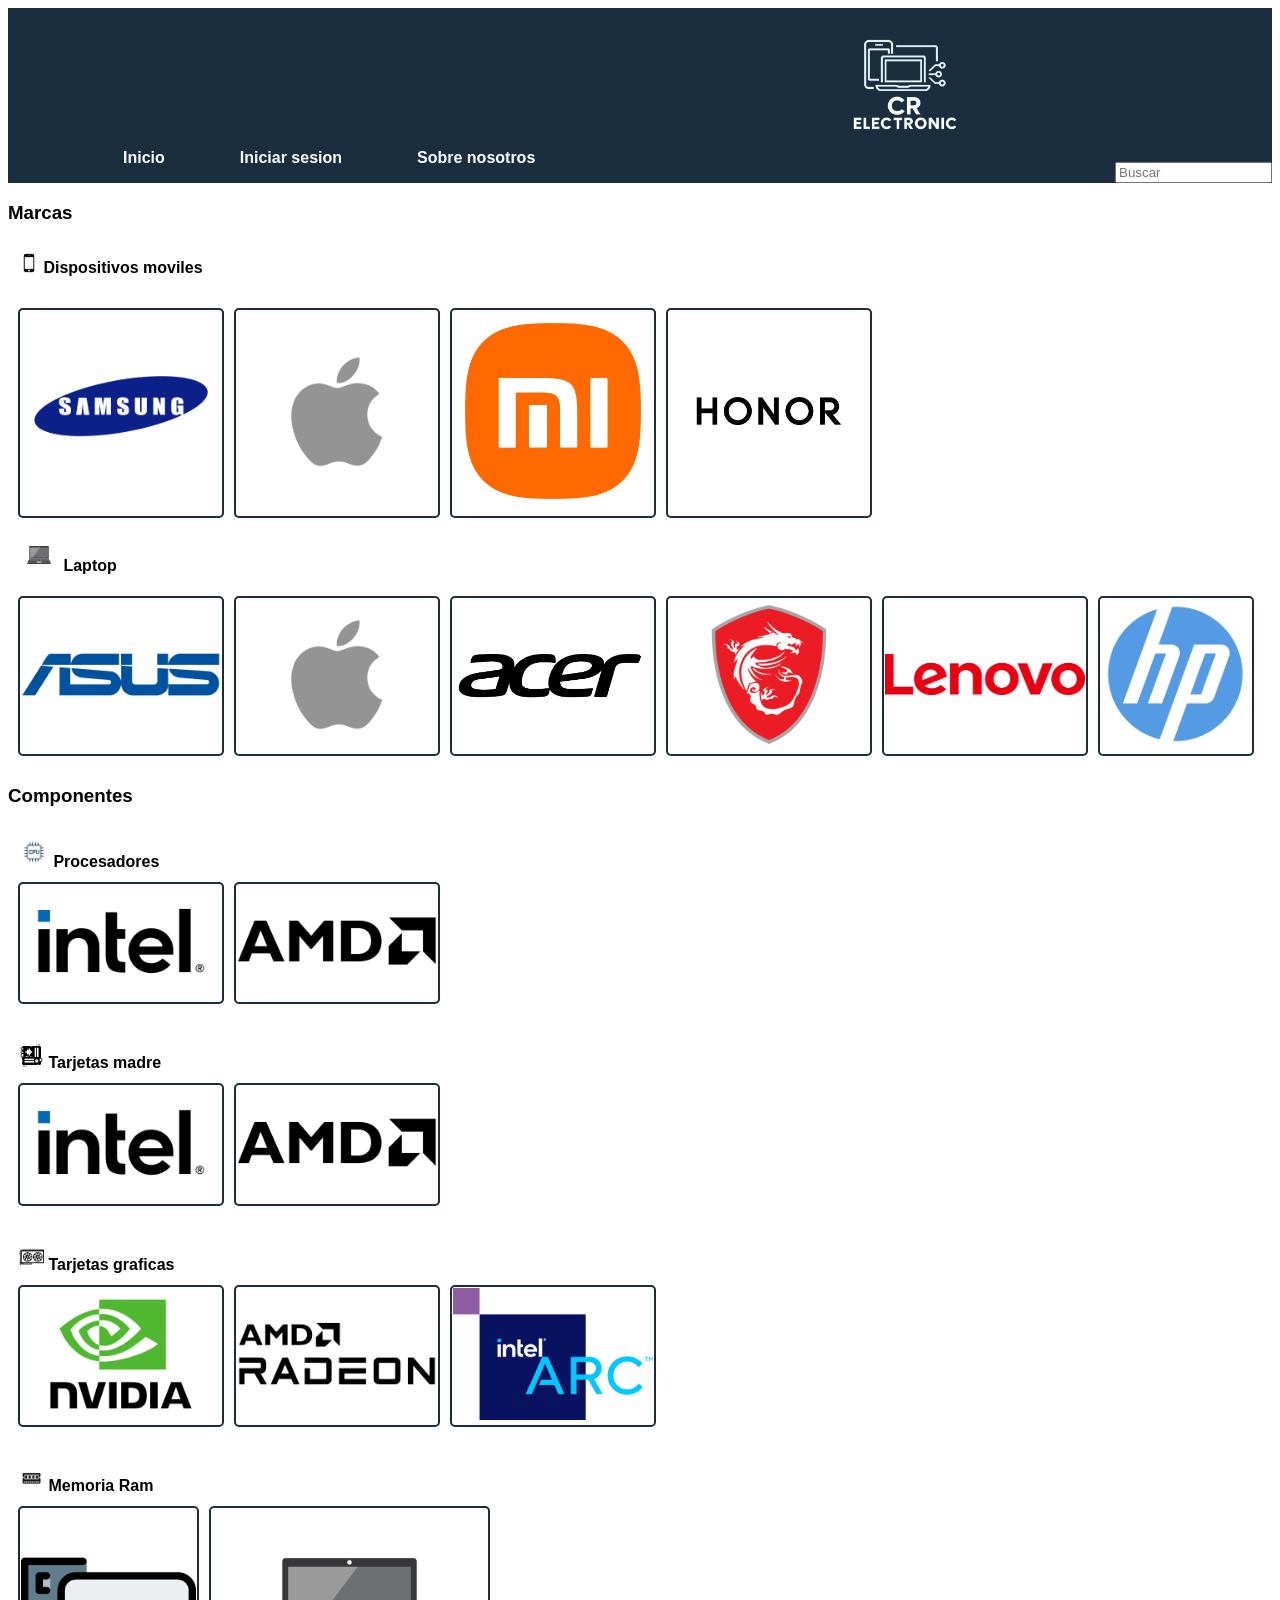
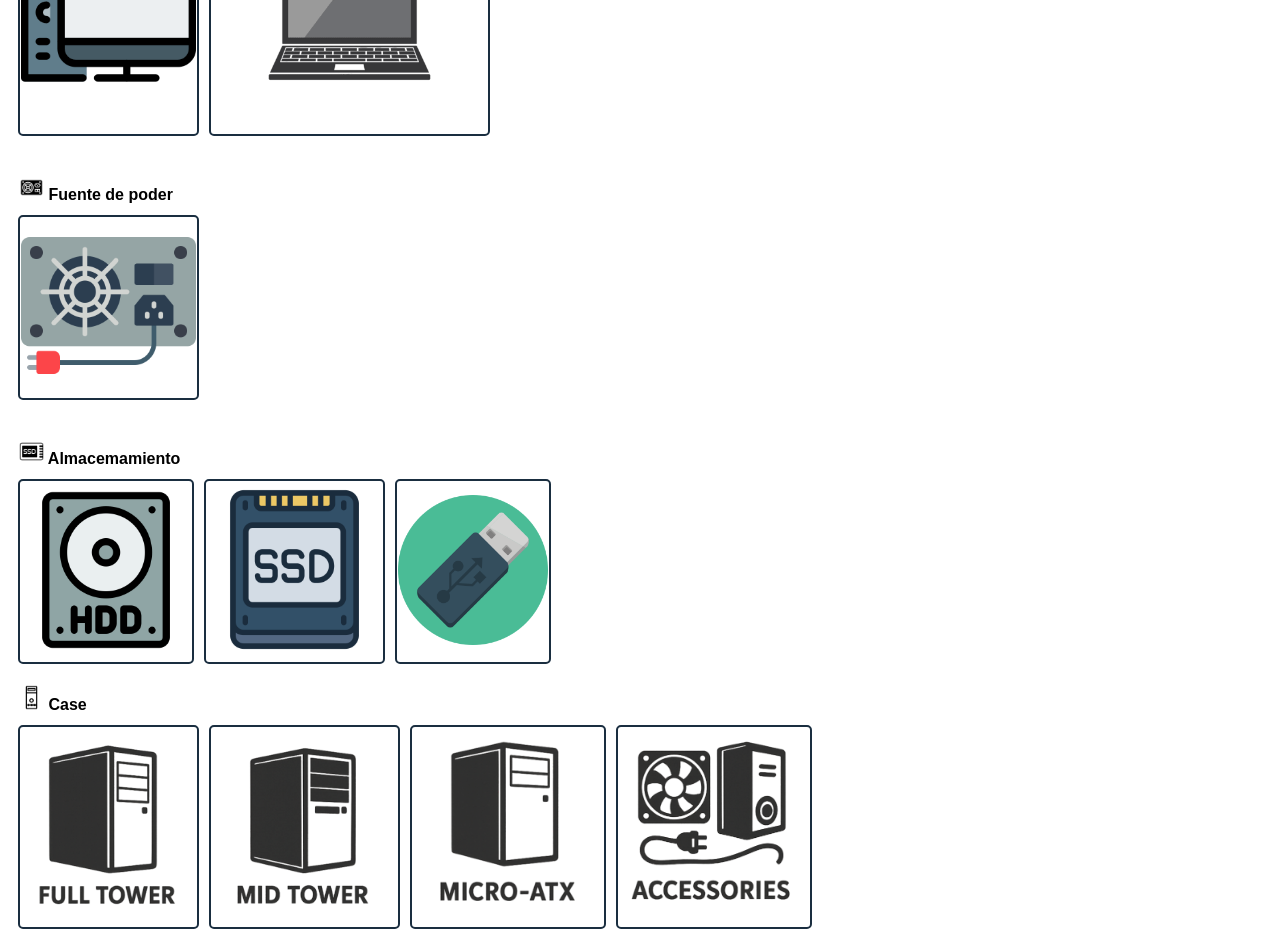
==== Categorias.html @ baec9e08 "Update link in Categorias.html to point to index.html" ====
<!DOCTYPE html>
<html lang="es">
<head>
    <meta charset="UTF-8">
    <meta name="viewport" content="width=device-width, initial-scale=1.0">
    <title>Categorias</title>
    <link rel="stylesheet" href="style-Categorias.css">
</head>
<body>
    <header>
        <div class="menu">
                <nav>
                    <ul>
                        <li><a href="index.html">Inicio</a></li>
                        <li><a href="">Iniciar sesion</a></li>
                        <li><a href="#">Sobre nosotros</a></li>
                    </ul>
                </nav>
            <div>
                <a href=""></a>
                <img src="logo-empresa/logo-empresa-blanco.png" width="150">
                <div style="text-align: end;">
                    <input type="search" id="buscar" placeholder="Buscar">
                </div>
            </div>
        </div>
    </header>
    <div>
    <h3>Marcas</h3>
        <div>
            <table>
                <tr>
                    <thead>
                        <th><a href=""><img src="icons/celulares.png" width="20"> Dispositivos moviles</a></th>
                    </thead>
                </tr>
                <tr>
                    <tbody>
                        <td><a href=""><img src="logo celulares/samsung-logo.png" width="200"></a></td>
                        <td><a href=""><img src="logo celulares/Apple-Logo.png" width="200"></a></td>
                        <td><a href=""><img src="logo celulares/xiaomi.png" width="200"></a></td>
                        <td><a href=""><img src="logo celulares/HONOR-LOGO.png" width="200"></a></td>
                    </tbody>
                </tr>
                <tr>
                    <thead>
                        <th><a href=""><img src="icons/Laptop.png" width="40"> Laptop</a></th>
                    </thead>
                </tr>
                <tr>
                    <tbody>
                        <td><a href=""><img src="Logo-laptop/Asus-Logo.png" width="200"></a></td>
                        <td><a href=""><img src="logo celulares/Apple-Logo.png" width="200"></a></td>
                        <td><a href=""><img src="Logo-laptop/Acer-Logo-PNG-Pic.png" width="200"></a></td>
                        <td><a href=""><img src="Logo-laptop/msi-logo.png" width="200"></a></td>
                        <td><a href=""><img src="Logo-laptop/Lenovo-Logo.png" width="200"></a></td>
                        <td><a href=""><img src="Logo-laptop/hp-logo.png" width="150"></a></td>

                    </tbody>
                </tr>
            </table>
        </div>
        <div>
            <h3>Componentes</h3>
            <!--procesadores-->
            <div>
                <table>
                    <thead>
                        <tr>
                            <th><a href=""><img src="icons/CPU.png" width="30"> Procesadores</a></th>
                        </tr>
                    </thead>
                    <tbody>
                        <tr>
                            <td><a href=""><img src="componentes PC/procesador-tarjeta madre/Intel-Logo-PNG.png" width="200"></a></td>
                            <td><a href=""><img src="componentes PC/procesador-tarjeta madre/AMD-Logo.png" width="200"></a></td>
                        </tr>
                    </tbody>
                </table>
            </div>
            <br>
            <!--Tarjetas madres-->
            <div>
                <table>
                    <thead>
                        <tr>
                            <th><a href=""><img src="icons/tarjeta-madre.png" width="25"> Tarjetas madre</a></th>
                        </tr>
                    </thead>
                    <tbody>
                        <tr>
                            <td><a href=""><img src="componentes PC/procesador-tarjeta madre/Intel-Logo-PNG.png" width="200"></a></td>
                            <td><a href=""><img src="componentes PC/procesador-tarjeta madre/AMD-Logo.png" width="200"></a></td>
                        </tr>
                    </tbody>
                </table>
            </div>
            <br>
            <!--Tarjetas graficas-->
            <div>
                <table>
                    <thead>
                        <tr>
                            <th><a href=""><img src="icons/tarjeta-grafica.png" width="25"> Tarjetas graficas</a></th>
                        </tr>
                    </thead>
                    <tbody>
                        <tr>
                            <td><a href=""><img src="componentes PC/Grafica/Nvidia-Logo.png" width="200"></a></td>
                            <td><a href=""><img src="componentes PC/Grafica/AMD-Radeon-Logo.png" width="200"></a></td>
                            <td><a href=""><img src="componentes PC/Grafica/intel-ARC-logo.png" width="200"></a></td>
                        </tr>
                    </tbody>
                </table>
            </div>
            <br>
            <!--Ram-->
            <div>
                <table>
                    <thead>
                        <tr>
                            <th><a href=""><img src="icons/memoria-ram.png" width="25"> Memoria Ram</a></th>
                        </tr>
                    </thead>
                    <tbody>
                        <tr>
                            <td><a href=""><img src="componentes PC/Memoria Ram/PC.png" width="175"></a></td>
                            <td><a href=""><img src="componentes PC/Memoria Ram/laptop.png" width="275"></a></td>
                        </tr>
                    </tbody>
                </table>
            </div>
            <br>
            <!--Fuentes de poder-->
            <div>
                <table>
                    <thead>
                        <tr>
                            <th><a href=""><img src="icons/Fuente de poder.png" width="25"> Fuente de poder</a></th>
                        </tr>
                    </thead>
                    <tbody>
                        <tr>
                            <td><a href=""><img src="componentes PC/Fuente de poder/Fuente de poder.png" width="175"></a></td>
                        </tr>
                    </tbody>
                </table>
            </div>
            <br>
            <!--Almacenamiento-->
            <div>
                <table>
                    <thead>
                        <tr>
                            <th><a href=""><img src="icons/almacemamiento.png" width="25"> Almacemamiento</a></th>
                        </tr>
                    </thead>
                    <tbody>
                        <tr>
                            <td><a href=""><img src="componentes PC/Almacenamiento/HHD.png" width="170"></a></td>
                            <td><a href=""><img src="componentes PC/Almacenamiento/SSD.png" width="175"></a></td>
                            <td><a href=""><img src="componentes PC/Almacenamiento/Memoria USB.png" width="150"></a></td>
                        </tr>
                    </tbody>
                </table>
            </div>
            <!--Case-->
            <div>
                <table>
                    <thead>
                        <tr>
                            <th><a href=""><img src="icons/case.png" width="25"> Case</a></th>
                        </tr>
                    </thead>
                    <tbody>
                        <td><a href=""><img src="componentes PC/Case-PC/cases-full-tower.png" width="175"></a></td>
                        <td><a href=""><img src="componentes PC/Case-PC/cases-mid-tower.png" width="185"></a></td>
                        <td><a href=""><img src="componentes PC/Case-PC/cases-micro-ATX.png" width="190"></a></td>
                        <td><a href=""><img src="componentes PC/Case-PC/cases-accessories.png" width="190"></a></td>
                    </tbody>
                </table>
            </div>    
            <!--Enfriamento-->
            <div>
                <table>

                </table>
                </div>
                <!--Monitores-->
                <div>
                    <table>
                        
                    </table>
                </div>
            </div>
        </div>
    </div>
</body>
</html>
---- style-Categorias.css ----
*{
    font-family: 'Gill Sans', 'Gill Sans MT', Calibri, 'Trebuchet MS', sans-serif;
    color: black;
    text-decoration: none;
}

table{
    text-align: left;
    border-collapse: separate; 
    border-spacing: 10px;
}

td {
    text-align: center;
    width: 150px;
    height: auto;
    border: 2px solid #1a2e40;
    border-radius: 5px;
}

header{
    background-color: #1a2e40; 
    text-align: center;
}

nav{
    float: left;
}

nav ul li{
    list-style: none;
    margin-left: 75px;
    padding: 25px 0;
    float: left;
    position: relative;
    top: 100px;  
}

nav ul li a{
    text-decoration: none;
    color: white;
    font-weight: bold;
}

nav ul li a::before {
    display:flow-root;
    content: '' ;
    width: 0%;
    background:rgb(254, 254, 254);
    height: 5px;
    top: 50px;
    position:absolute ;
    transition: width 0.2s;
 
}

nav ul li a:hover::before{
    width: 100%;
}
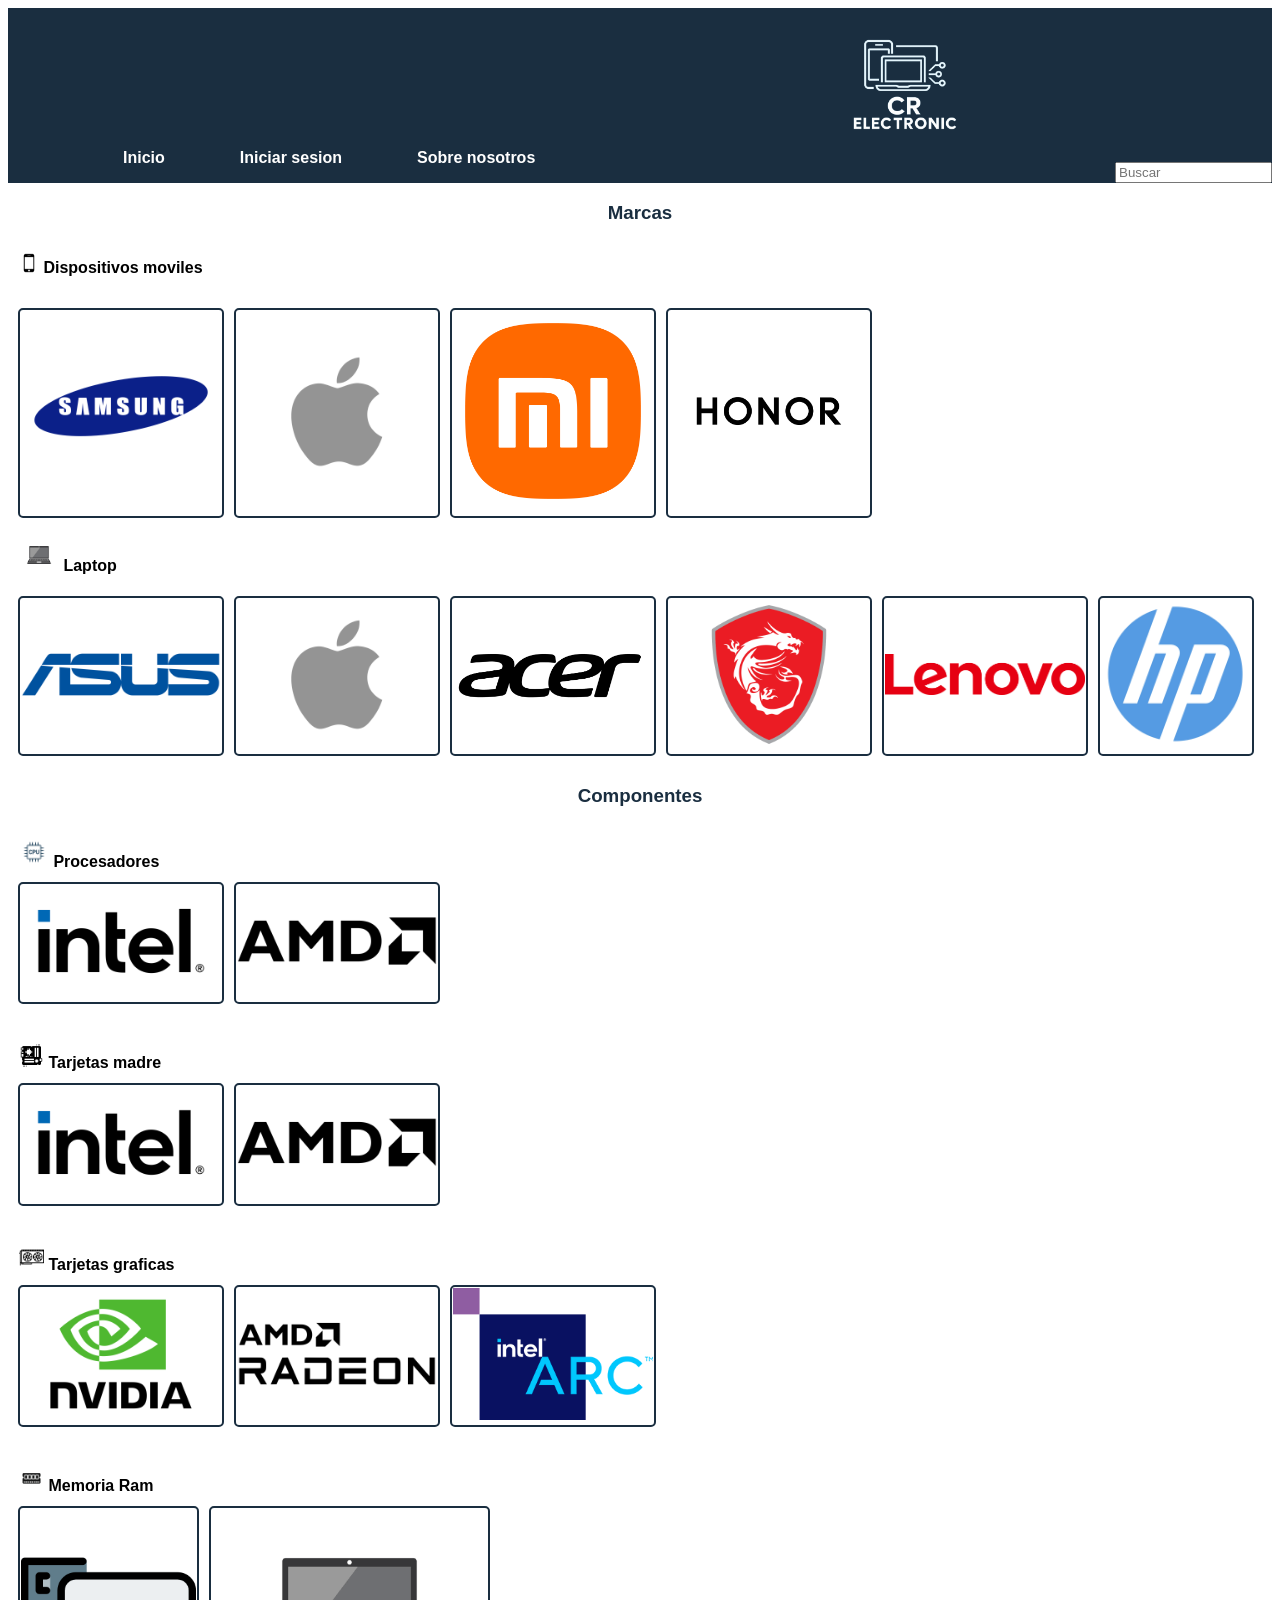
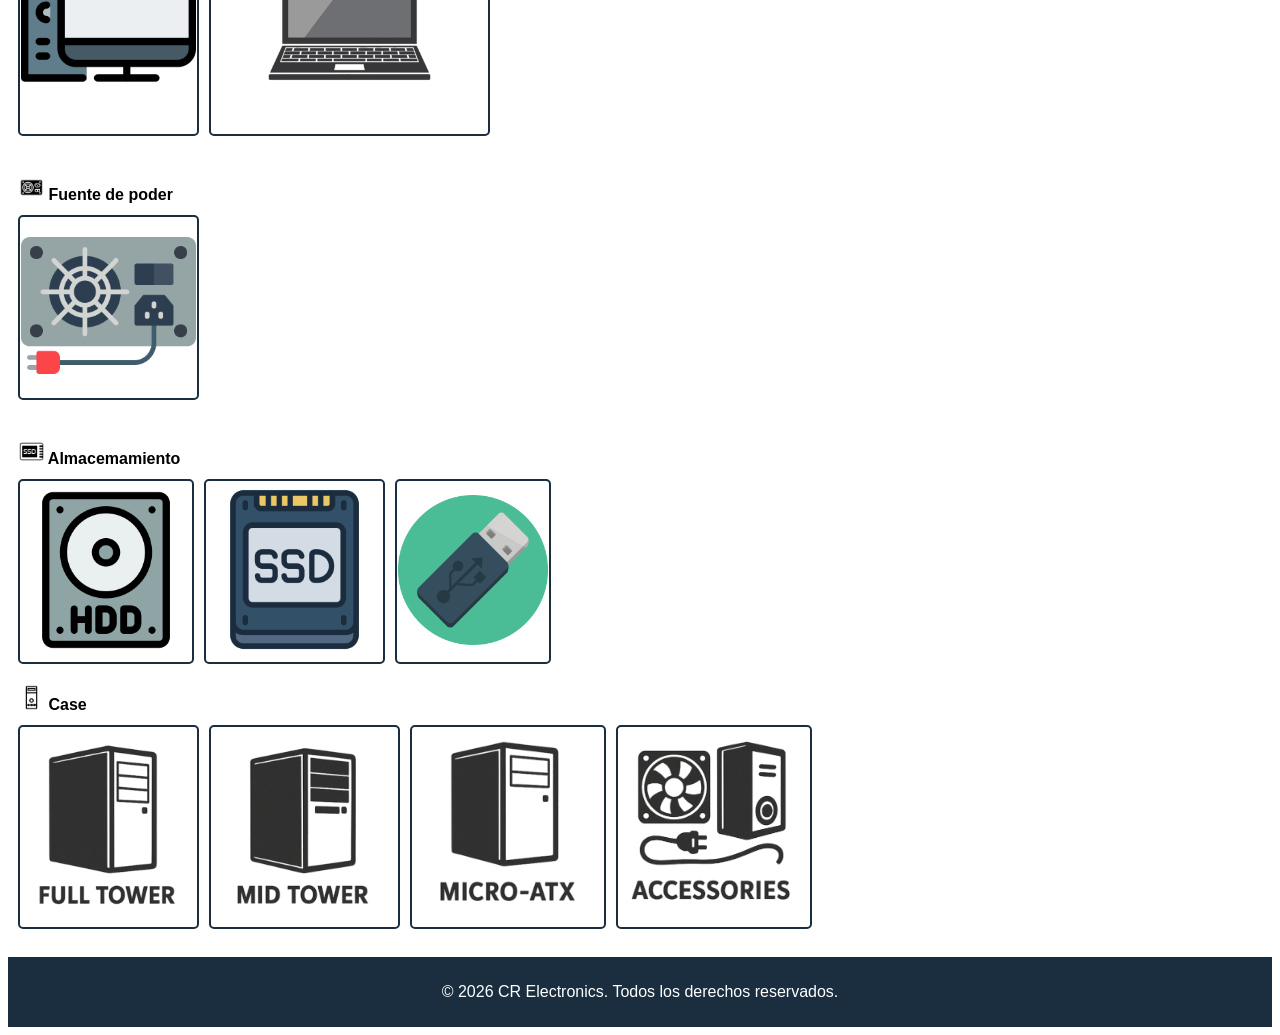
==== commit 8c20f33e: "Add new image for Acer Predator Helios 18 laptop" ====
--- a/Categorias.html
+++ b/Categorias.html
@@ -7,12 +7,14 @@
     <link rel="stylesheet" href="style-Categorias.css">
 </head>
 <body>
+    <button id="btnTop">↑ Arriba</button>
+    <script src="Boton-inicio.JS"></script>
     <header>
         <div class="menu">
                 <nav>
                     <ul>
-                        <li><a href="index.html">Inicio</a></li>
-                        <li><a href="">Iniciar sesion</a></li>
+                        <li><a href="./index.html">Inicio</a></li>
+                        <li><a href="./inicio-sesion.html">Iniciar sesion</a></li>
                         <li><a href="#">Sobre nosotros</a></li>
                     </ul>
                 </nav>
@@ -195,5 +197,9 @@
             </div>
         </div>
     </div>
+    <br>
+    <footer>
+        <p>&copy; 2026 CR Electronics. Todos los derechos reservados.</p>
+    </footer>
 </body>
 </html>
--- a/style-Categorias.css
+++ b/style-Categorias.css
@@ -1,8 +1,39 @@
 *{
     font-family: 'Gill Sans', 'Gill Sans MT', Calibri, 'Trebuchet MS', sans-serif;
-    color: black;
     text-decoration: none;
 }
+
+h3{
+    text-align: center;
+    color: #1a2e40;
+}
+
+a{
+    text-decoration: none;
+    color: black;
+}
+
+#btnTop {
+    display: none; /* oculto por defecto */
+    position: fixed;
+    bottom: 20px;
+    right: 20px;
+    z-index: 99;
+    font-size: 16px;
+    border: none;
+    outline: none;
+    background-color: black;
+    color: white;
+    cursor: pointer;
+    padding: 10px 15px;
+    border-radius: 5px;
+    transition: opacity 0.3s;
+}
+
+#btnTop:hover {
+    background-color: #555;
+}
+
 
 table{
     text-align: left;
@@ -56,4 +87,16 @@
 
 nav ul li a:hover::before{
     width: 100%;
+}
+
+main {
+    margin-left: 220px;
+    padding: 20px;
+}
+
+footer{
+    background-color: #1a2e40;
+    color: white;
+    text-align: center;
+    padding: 10px;
 }
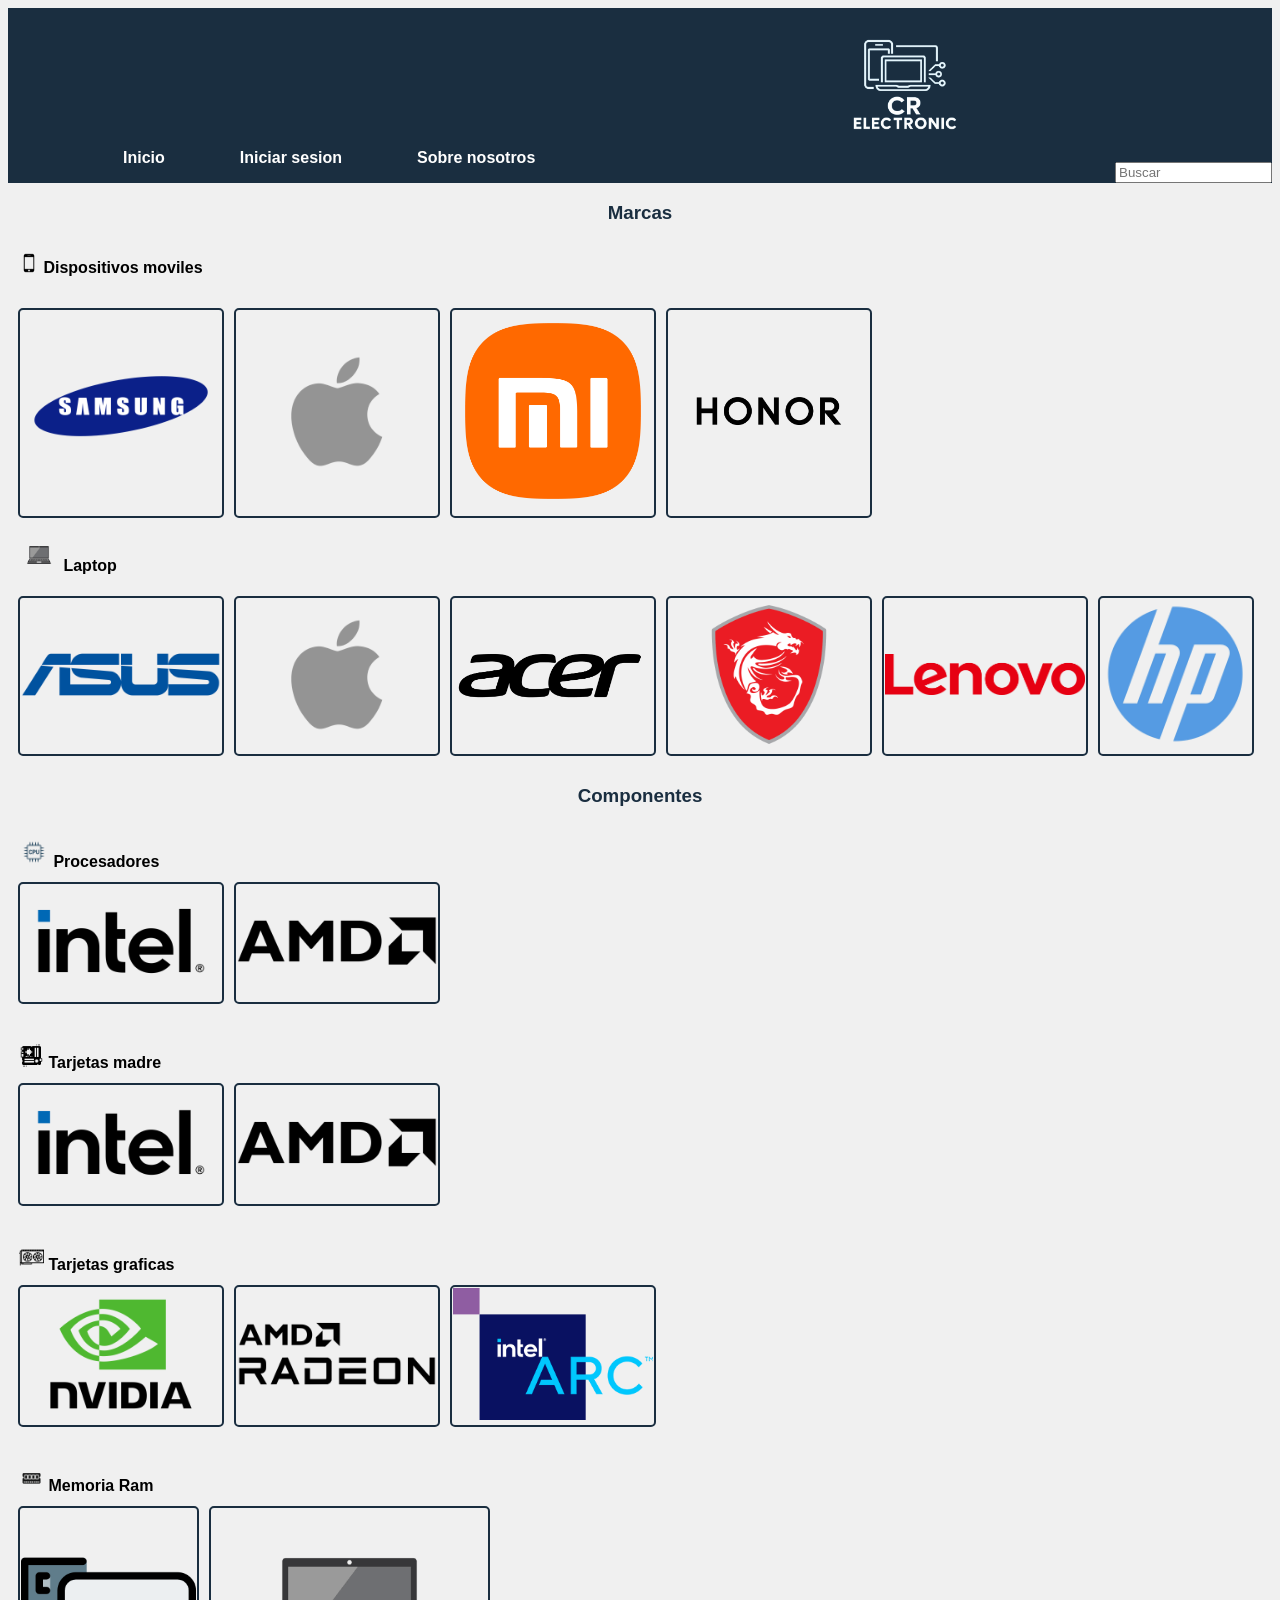
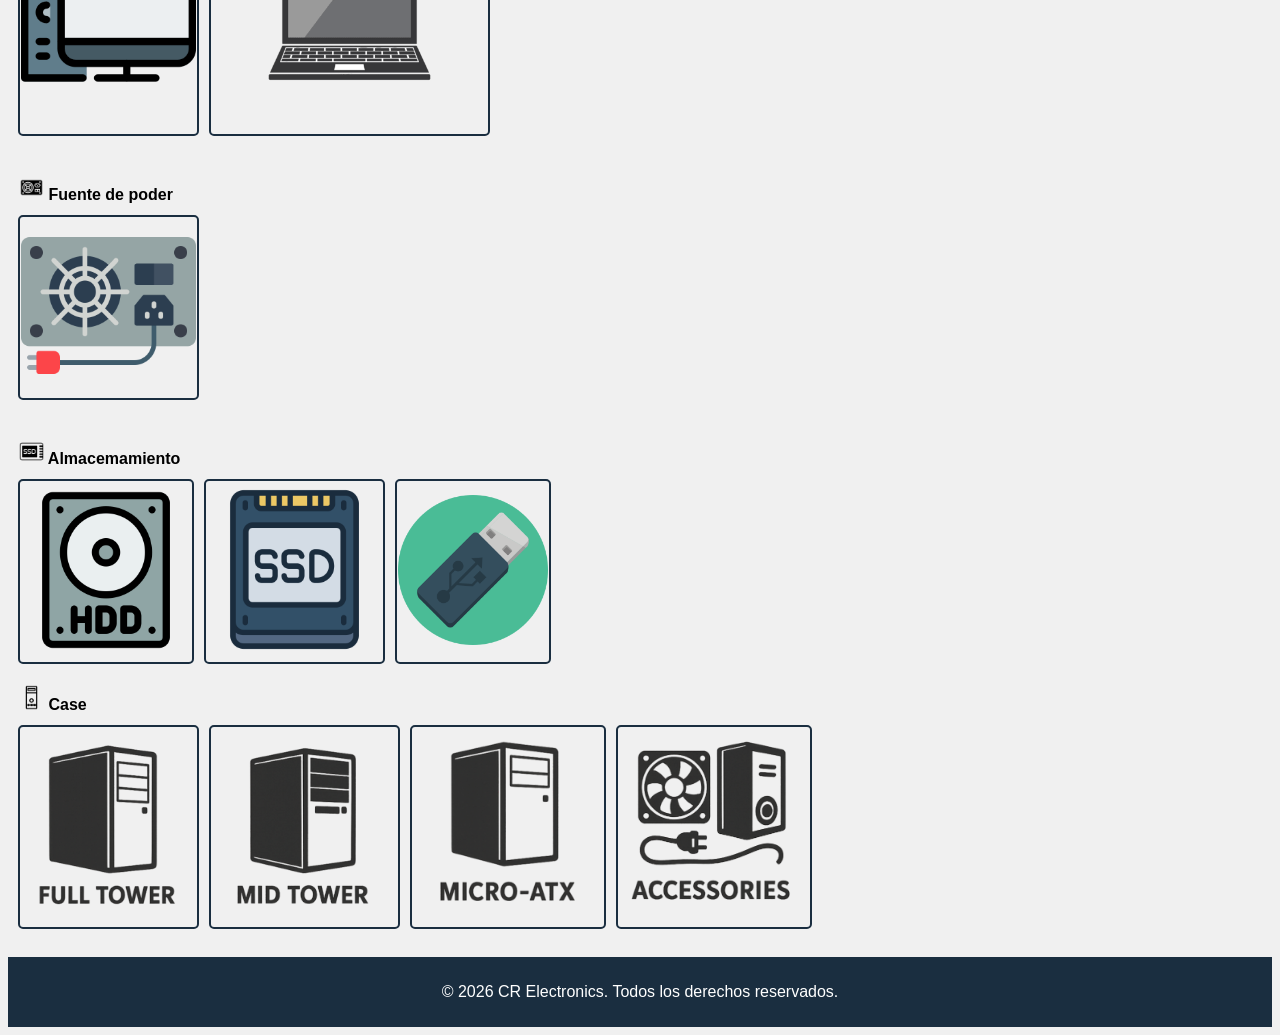
==== commit 61ec4ff5: "Fix stylesheet path in Categorias.html for correct loading" ====
--- a/Categorias.html
+++ b/Categorias.html
@@ -4,7 +4,7 @@
     <meta charset="UTF-8">
     <meta name="viewport" content="width=device-width, initial-scale=1.0">
     <title>Categorias</title>
-    <link rel="stylesheet" href="style-Categorias.css">
+    <link rel="stylesheet" href="./style-Categorias.css">
 </head>
 <body>
     <button id="btnTop">↑ Arriba</button>
--- a/style-Categorias.css
+++ b/style-Categorias.css
@@ -6,6 +6,13 @@
 h3{
     text-align: center;
     color: #1a2e40;
+}
+
+body {
+    background-color: #f0f0f0;
+    display: flex;
+    flex-direction: column;
+    min-height: 100vh;
 }
 
 a{
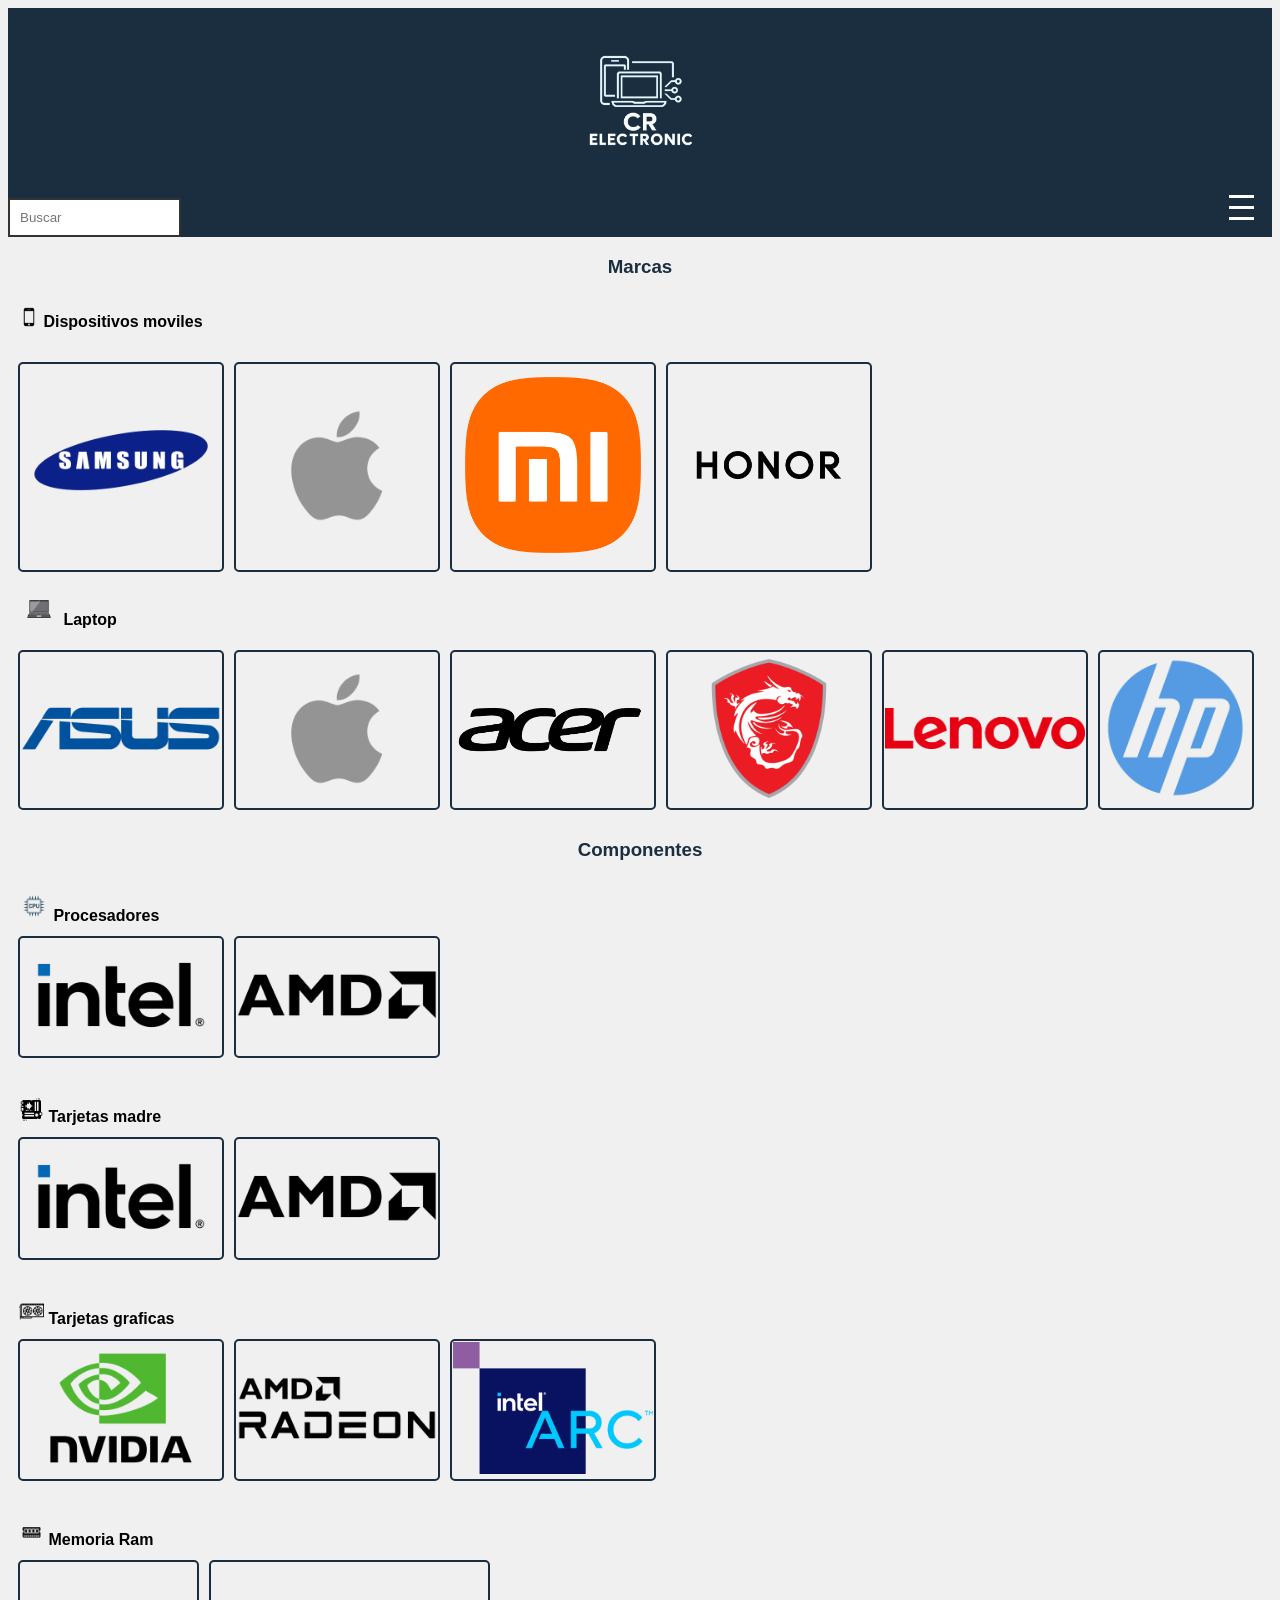
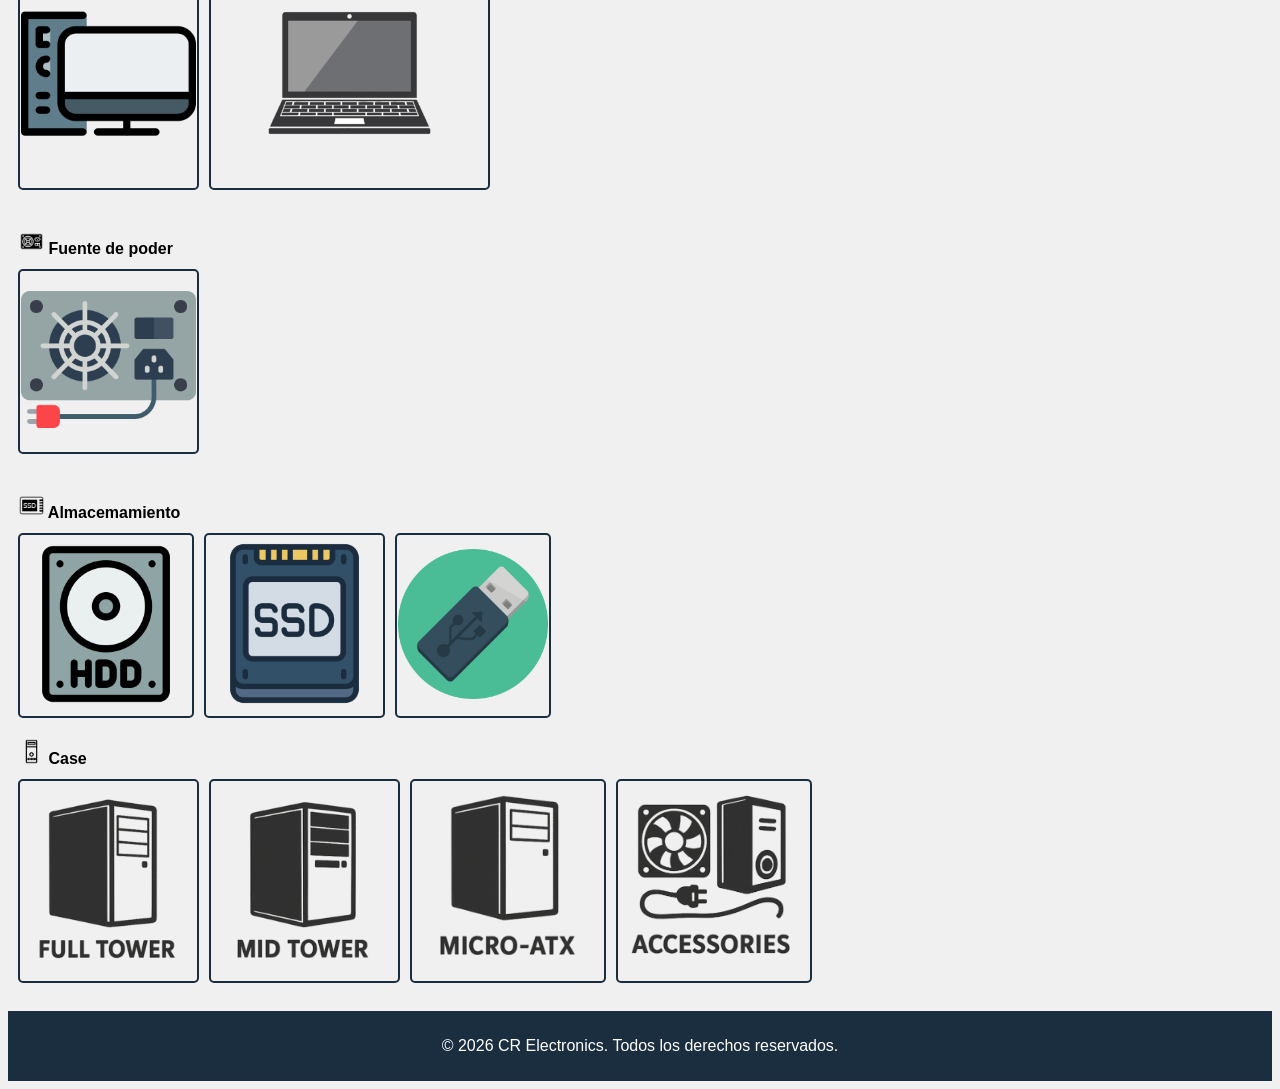
==== commit 093b6e58: "Se agrego el menu de hamburguesa en las categorias y otros estilos en el CSS" ====
--- a/Categorias.html
+++ b/Categorias.html
@@ -4,31 +4,41 @@
     <meta charset="UTF-8">
     <meta name="viewport" content="width=device-width, initial-scale=1.0">
     <title>Categorias</title>
-    <link rel="stylesheet" href="./style-Categorias.css">
+    <link rel="stylesheet" href="style-Categorias.css">
 </head>
 <body>
     <button id="btnTop">↑ Arriba</button>
     <script src="Boton-inicio.JS"></script>
     <header>
         <div class="menu">
-                <nav>
-                    <ul>
-                        <li><a href="./index.html">Inicio</a></li>
-                        <li><a href="./inicio-sesion.html">Iniciar sesion</a></li>
-                        <li><a href="#">Sobre nosotros</a></li>
-                    </ul>
-                </nav>
-            <div>
-                <a href=""></a>
-                <img src="logo-empresa/logo-empresa-blanco.png" width="150">
+            <!-- Botón hamburguesa -->
+            <button class="boton-menu" aria-label="Abrir menú" id="abrir">
+                <span class="linea"></span>
+                <span class="linea"></span>
+                <span class="linea"></span>
+            </button>
+            <!-- Navegación oculta/desplegable -->
+            <nav class="hamburguesa" id="hamburguesa">
+                <ul class="nav-menu">
+                    <li><a href="./index.html">Inicio</a></li>
+                    <li><a href="Categorias.html">Categorías</a></li>
+                    <li><a href="inicio-sesion.html">Iniciar sesión</a></li>
+                    <li><a href="Perfil-usuario.php">Perfil</a></li>
+                    <li><a href="#">Sobre nosotros</a></li>
+                </ul>
+            </nav>
+            <div>
+                <div class="logo">
+                    <a href="./index.html"><img src="logo-empresa/logo-empresa-blanco.png" width="150"></a>
+                </div>
                 <div style="text-align: end;">
-                    <input type="search" id="buscar" placeholder="Buscar">
+                    <input class="buscar" type="search" id="buscar" placeholder="Buscar">
                 </div>
             </div>
         </div>
     </header>
     <div>
-    <h3>Marcas</h3>
+        <h3>Marcas</h3>
         <div>
             <table>
                 <tr>
@@ -74,8 +84,10 @@
                     </thead>
                     <tbody>
                         <tr>
-                            <td><a href=""><img src="componentes PC/procesador-tarjeta madre/Intel-Logo-PNG.png" width="200"></a></td>
-                            <td><a href=""><img src="componentes PC/procesador-tarjeta madre/AMD-Logo.png" width="200"></a></td>
+                            <td><a href=""><img src="componentes PC/procesador-tarjeta madre/Intel-Logo-PNG.png"
+                                        width="200"></a></td>
+                            <td><a href=""><img src="componentes PC/procesador-tarjeta madre/AMD-Logo.png"
+                                        width="200"></a></td>
                         </tr>
                     </tbody>
                 </table>
@@ -91,8 +103,10 @@
                     </thead>
                     <tbody>
                         <tr>
-                            <td><a href=""><img src="componentes PC/procesador-tarjeta madre/Intel-Logo-PNG.png" width="200"></a></td>
-                            <td><a href=""><img src="componentes PC/procesador-tarjeta madre/AMD-Logo.png" width="200"></a></td>
+                            <td><a href=""><img src="componentes PC/procesador-tarjeta madre/Intel-Logo-PNG.png"
+                                        width="200"></a></td>
+                            <td><a href=""><img src="componentes PC/procesador-tarjeta madre/AMD-Logo.png"
+                                        width="200"></a></td>
                         </tr>
                     </tbody>
                 </table>
@@ -143,7 +157,8 @@
                     </thead>
                     <tbody>
                         <tr>
-                            <td><a href=""><img src="componentes PC/Fuente de poder/Fuente de poder.png" width="175"></a></td>
+                            <td><a href=""><img src="componentes PC/Fuente de poder/Fuente de poder.png"
+                                        width="175"></a></td>
                         </tr>
                     </tbody>
                 </table>
@@ -161,7 +176,8 @@
                         <tr>
                             <td><a href=""><img src="componentes PC/Almacenamiento/HHD.png" width="170"></a></td>
                             <td><a href=""><img src="componentes PC/Almacenamiento/SSD.png" width="175"></a></td>
-                            <td><a href=""><img src="componentes PC/Almacenamiento/Memoria USB.png" width="150"></a></td>
+                            <td><a href=""><img src="componentes PC/Almacenamiento/Memoria USB.png" width="150"></a>
+                            </td>
                         </tr>
                     </tbody>
                 </table>
@@ -181,25 +197,27 @@
                         <td><a href=""><img src="componentes PC/Case-PC/cases-accessories.png" width="190"></a></td>
                     </tbody>
                 </table>
-            </div>    
+            </div>
             <!--Enfriamento-->
             <div>
                 <table>
 
                 </table>
-                </div>
-                <!--Monitores-->
-                <div>
-                    <table>
-                        
-                    </table>
-                </div>
+            </div>
+            <!--Monitores-->
+            <div>
+                <table>
+
+                </table>
             </div>
         </div>
+    </div>
     </div>
     <br>
     <footer>
         <p>&copy; 2026 CR Electronics. Todos los derechos reservados.</p>
     </footer>
+    
+    <script src="menu-hambur.js"></script>
 </body>
 </html>
--- a/style-Categorias.css
+++ b/style-Categorias.css
@@ -12,12 +12,27 @@
     background-color: #f0f0f0;
     display: flex;
     flex-direction: column;
-    min-height: 100vh;
+    min-height: 100%;
+}
+
+.logo{
+    align-items: center;
+    margin-top: 1rem;
 }
 
 a{
     text-decoration: none;
     color: black;
+}
+
+.buscar{
+    display: flex;
+    justify-content: center;
+    margin-top: 20px;
+    border: 2px solid #333;
+    border-radius: 1px;
+    padding: 10px;
+    background-color: white;
 }
 
 #btnTop {
@@ -61,39 +76,74 @@
     text-align: center;
 }
 
-nav{
-    float: left;
+/* Botón hamburguesa */
+.boton-menu {
+    position: absolute;
+    top: 190px;
+    right: 20px;
+    cursor: pointer;
+    display: flex;
+    flex-direction: column;
+    justify-content: center;
+    align-items: center;
+    border: none;
+    background: transparent;
 }
 
-nav ul li{
-    list-style: none;
-    margin-left: 75px;
-    padding: 25px 0;
-    float: left;
-    position: relative;
-    top: 100px;  
+.boton-menu span {
+    width: 25px;
+    height: 3px;
+    margin: 4px 0;
+    background-color: #fff;
+    display: block;
 }
 
-nav ul li a{
-    text-decoration: none;
-    color: white;
-    font-weight: bold;
+.boton-menu:hover {
+    background-color: #555;
 }
 
-nav ul li a::before {
-    display:flow-root;
-    content: '' ;
-    width: 0%;
-    background:rgb(254, 254, 254);
-    height: 5px;
-    top: 50px;
-    position:absolute ;
-    transition: width 0.2s;
- 
+/* Navegación hamburguesa */
+nav {
+    opacity: 0;
+    visibility: hidden;
+    position: fixed;
+
+    background-color: #1a2e40;
+    position: absolute;
+    top: 237px;
+    right: 8px;
+    width: 1433px;
+    display: flex;
+    justify-content: center;
+    box-shadow: black;
+    border-bottom-left-radius: 10px;
+    border-bottom-right-radius: 10px;
+    border-bottom: 2px solid #333;
+    padding: 2rem;
+    transition: opacity 0.3s ease, visibility 0.3s ease;
 }
 
-nav ul li a:hover::before{
-    width: 100%;
+nav.active {
+    opacity: 1;
+    visibility: visible;
+}
+
+/* Lista de enlaces */
+.nav-menu {
+    list-style: none;
+    display: flex;
+    flex-direction: column;
+    gap: 1rem;
+}
+
+.nav-menu a {
+    color: #fff;
+    text-decoration: none;
+    font-size: 1.2rem;
+}
+
+.nav-menu a:hover {
+    color: #ffeaeab2;
 }
 
 main {
